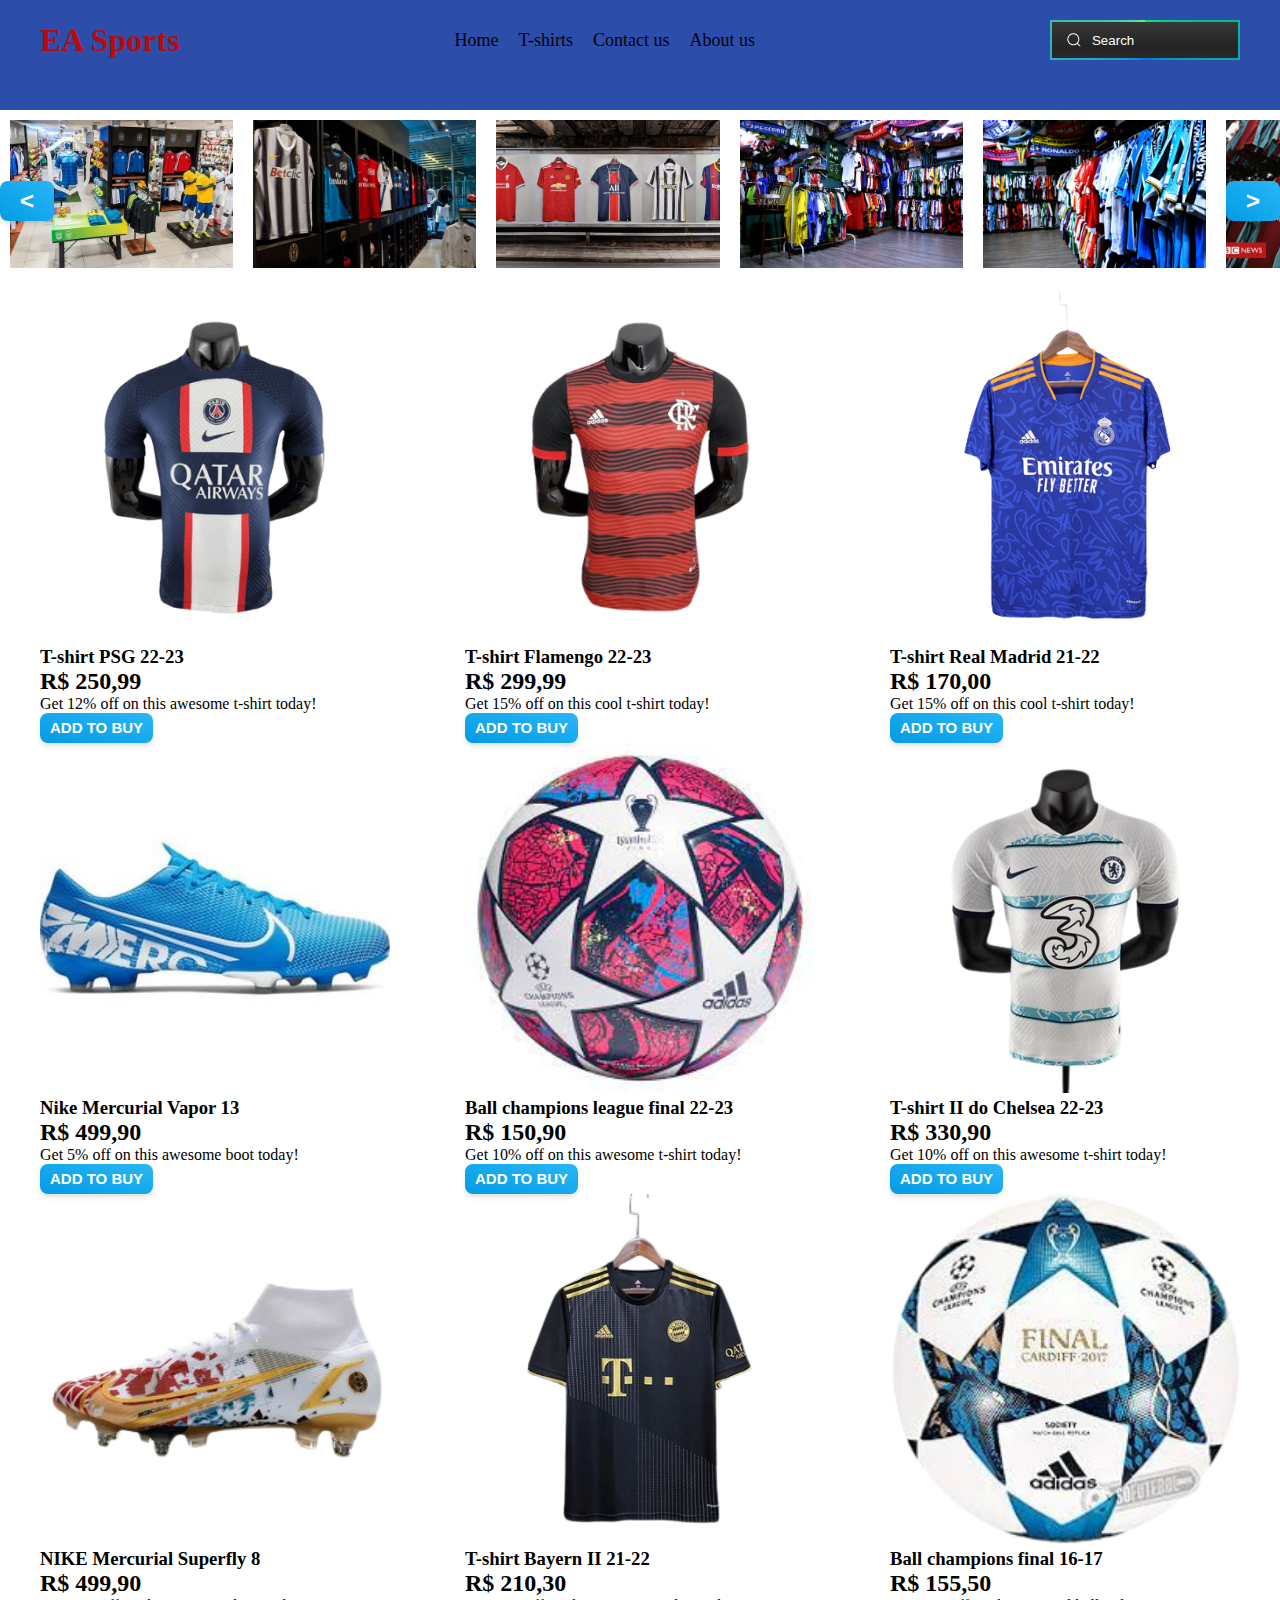
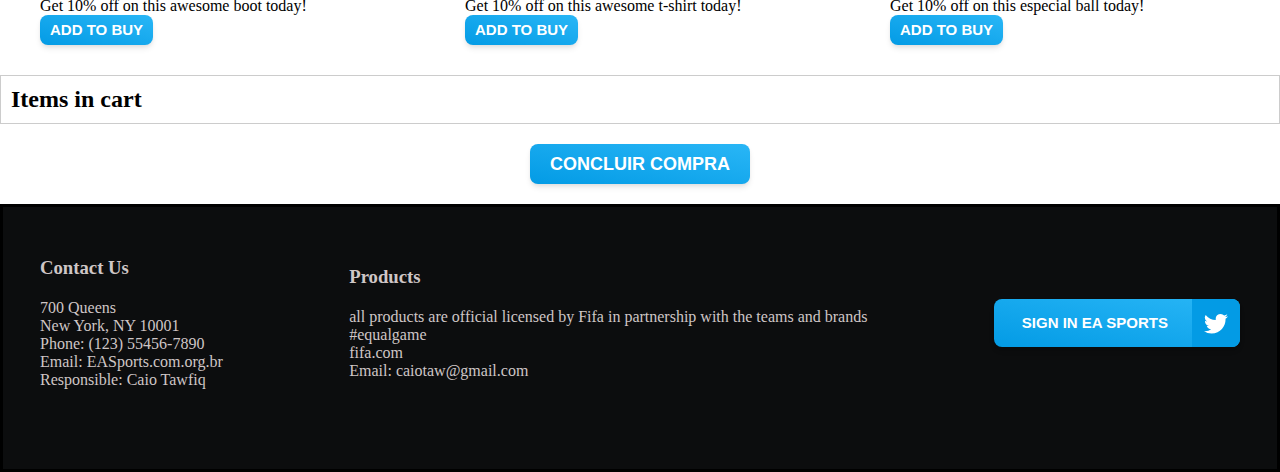
==== index.html @ 33c2e8fd "Subindo para o github" ====
<!DOCTYPE html>
<html lang="en">
<!-- É onde se declara a escala, o css e os frameworks utilizados -->
<head>
    <meta charset="UTF-8">
    <meta http-equiv="X-UA-Compatible" content="IE=edge">
    <meta name="viewport" content="width=device-width, initial-scale=1.0">
    <link rel="shortcut icon" type="image/x-icon" href="chuteira.png"> 
    <link rel="stylesheet" type="text/css" href="css/stle.css">  
    <link rel="stylesheet" type="text/css" href="css/concluded.css">  
    <title>EA Sports-The future of sport</title>
</head>
<body>
    <!-- O cabeçalho do site onde está o link das abas também -->
    <header>
        <div class="container">
            <div id="cabecalho">
                <h1>EA Sports</h1>
            </div>
            <nav>
                <ul>
                    <li><a href="index.html">Home</a></li>
                    <li><a href="camisas.html">T-shirts</a></li>
                    <li><a href="form.html">Contact us</a></li>
                    <li><a href="about.html">About us</a></li>
                </ul>
            </nav>
            <div class="group">
                <svg viewBox="0 0 24 24" aria-hidden="true" class="icon">
                    <g>
                        <path d="M21.53 20.47l-3.66-3.66C19.195 15.24 20 13.214 20 11c0-4.97-4.03-9-9-9s-9 4.03-9 9 4.03 9 9 9c2.215 0 4.24-.804 5.808-2.13l3.66 3.66c.147.146.34.22.53.22s.385-.073.53-.22c.295-.293.295-.767.002-1.06zM3.5 11c0-4.135 3.365-7.5 7.5-7.5s7.5 3.365 7.5 7.5-3.365 7.5-7.5 7.5-7.5-3.365-7.5-7.5z"></path>
                    </g>
                </svg>
                <input class="input" type="search" placeholder="Search">
            </div>
        </div>
    </header>
<!-- Aqui é onde se declara as imagens que serão usados no carrosel -->
<div class="carrosel">
    <button class="prev-button">&lt;</button>
    <div class="carrosel-container">
        <div class="carrosel-item">
            <img src="imagens/franquias-de-futebolajust.jpg" alt="image 1">
    </div>
    <div class="carrosel-item">
        <img src="imagens/img 2ajust.jpg" alt="Image 2">
    </div>
    <div class="carrosel-item">
        <img src="imagens/img 3ajust.jpg" alt="Image 3">
    </div>
    <div class="carrosel-item">
        <img src="imagens/img 4.jpg" alt="Image 4">
    </div>
    <div class="carrosel-item">
        <img src="imagens/img 5.jpg" alt="Image 5">
    </div>
    <div class="carrosel-item">
        <img src="imagens/img 6.just.jpg" alt="Image 6">
    </div>
    <div class="carrosel-item">
        <img src="imagens/novalojanew.jpg" alt="Image 7">
    </div>
    <div class="carrosel-item">
        <img src="imagens/img 8.just.jpg" alt="Image 8">
    </div>
    <div class="carrosel-item">
        <img src="imagens/centauro.nn.jpg" alt="Image 8">
    </div>
    <div class="carrosel-item">
        <img src="imagens/ligas.new.jpeg" alt="Image 8">
    </div>
</div>
<button class="next-button">&gt;</button>
</div>
<!-- Onde estão todos os produtos seus preços e imagens -->
<section id="daily-deals">
    <div class="container">
        <div class="deal-card">

            <a href="psg.html"><img src="imagens/camisa psg 1.png" alt="T-Shirt 4" ></a>
            <div class="details">
                <h3>T-shirt PSG 22-23</h3>
                <h2>R$ 250,99</h2>               
                <p>Get 12% off on this awesome t-shirt today!</p>
                <button class="botao botao-adicionar" onclick="adicionarProduto('T-shirt PSG 22-23')">Add to buy</button>
            </div>
        </div>
   
        <div class="deal-card">
            <a href="fla.html"><img src="imagens/fla-removebg-preview (1) (1).png" alt="T-Shirt 5"></a>
            <div class="details">
                <h3>T-shirt Flamengo 22-23</h3>
                <h2>R$ 299,99</h2>
                <p>Get 15% off on this cool t-shirt today!</p>
                <button class="botao botao-adicionar" onclick="adicionarProduto('T-shirt Flamengo 22-23')">Add to buy</button>
            </div>
        </div>
        <div class="deal-card">
            <a href="real.html"><img src="imagens/reall-removebg-preview.png" alt="real 400x400"></a>
            <div class="details">
                <h3>T-shirt Real Madrid 21-22</h3>
                <h2>R$ 170,00</h2>
                <p>Get 15% off on this cool t-shirt today!</p>
                <button class="botao botao-adicionar" onclick="adicionarProduto('T-shirt Real madrid 21-22')">Add to buy</button>
            </div>
        </div>

        <!--<div class="baixo">-->
        <div class="deal-card">
            <img src="imagens/mercurial azul 13 (1).jpg"  alt="300x300">
            <div class="details">
                <h3>Nike Mercurial Vapor 13</h3>
                <h2>R$ 499,90</h2>
                <p>Get 5% off on this awesome boot today!</p>
                <button class="botao botao-adicionar" onclick="adicionarProduto('Nike Mercurial Vapor 13')">Add to buy</button>
            </div>
        </div>

        <div class="deal-card">
            <img src="imagens/bola champions.jfif"  alt="225x225">
            <div class="details">
                <h3>Ball champions league final 22-23</h3>
                <h2>R$ 150,90</h2>    
                <p>Get 10% off on this awesome t-shirt today!</p>
                <button class="botao botao-adicionar" onclick="adicionarProduto('Ball champions league final 22-23')">Add to buy</button>
            </div>
        </div>
        
        <div class="deal-card">
            <img src="imagens/chelsea_2-removebg-preview.png"  alt="T-Shirt 4">
            <div class="details">
                <h3>T-shirt II do Chelsea 22-23</h3>
                <h2>R$ 330,90</h2>
                <p>Get 10% off on this awesome t-shirt today!</p>
                <button class="botao botao-adicionar" onclick="adicionarProduto('T-shirt II do Chelsea 22-23')">Add to buy</button>
            </div>
        </div>
        
        <div class="deal-card">
            <img src="imagens/superfly-removebg-preview.png"  alt="T-Shirt 4">
            <div class="details">
                <h3>NIKE Mercurial Superfly 8</h3>
                <h2>R$ 499,90</h2>
                <p>Get 10% off on this awesome boot today!</p>
                <button class="botao botao-adicionar" onclick="adicionarProduto('NIKE Mercurial Superfly 8')">Add to buy</button>
            </div>
        </div>
        
        <div class="deal-card">
            <img src="imagens/bayern-removebg-preview.png"  alt="T-Shirt 4">
            <div class="details">
                <h3>T-shirt Bayern II 21-22</h3>
                <h2>R$ 210,30</h2>
                <p>Get 10% off on this awesome t-shirt today!</p>
                <button class="botao botao-adicionar" onclick="adicionarProduto('T-shirt Bayern II 21-22')">Add to buy</button>
            </div>
        </div>

        <div class="deal-card">
            <img src="imagens/cardiff-removebg-preview.png"  alt="T-Shirt 4">
            <div class="details">
                <h3>Ball champions final 16-17</h3>
                <h2>R$ 155,50</h2>
                <p>Get 10% off on this especial ball today!</p>
                <button class="botao botao-adicionar" onclick="adicionarProduto('Ball champions final 16-17')">Add to buy</button>
            </div>
        </div>
    </div>
</section>


<style>
    /* Style do carrinho de compras */
    #carrinho {
      margin-top: 20px;
      padding: 10px;
      border: 1px solid #ccc;
    }

    /* Style da lista de produtos */
    #produtos-lista {
      list-style-type: none;
      padding: 0;
    }

    /* Style dos itens do carrinho */
    .item-carrinho {
      margin-bottom: 10px;
    }

    /* Style dos botões */
    .botao {
      display: inline-block;
      padding: 5px 10px;
      background-color: #4CAF50;
      color: white;
      text-decoration: none;
      border: none;
      cursor: pointer;
    }

    .botao-remover {
      background-color: #f44336;
    }
  </style>


<!-- Sinalizando onde está o carrinho -->
<div id="carrinho">
    <h2>Items in cart</h2>
    <ul id="itens-carrinho"></ul>
  </div>

<script>
    // Array para armazenar os produtos no carrinho
    var carrinho = [];

    // Função para adicionar um produto ao carrinho
    function adicionarProduto(produto) {
      carrinho.push(produto);
      exibirCarrinho();
    }

    // Função para remover um produto do carrinho
    function removerProduto(index) {
      carrinho.splice(index, 1);
      exibirCarrinho();
    }

    // Função para exibir o carrinho na página
    function exibirCarrinho() {
      var carrinhoElemento = document.getElementById('itens-carrinho');
      carrinhoElemento.innerHTML = '';

      for (var i = 0; i < carrinho.length; i++) {
        var produto = carrinho[i];

        var itemCarrinho = document.createElement('li');
        itemCarrinho.className = 'item-carrinho';
        itemCarrinho.innerHTML = produto + ' <button class="botao botao-remover" onclick="removerProduto(' + i + ')">Remover</button>';

        carrinhoElemento.appendChild(itemCarrinho);
      }
    }
  </script>

<!-- Botão para concluir a compra -->
<div id="cart-items">
  </div>
  <button id="checkout-btn">Concluir Compra</button>
</div> 





<!-- Footer com informações sobre o site -->
<footer>
    <div class="container">
        <div id="contact">
            <h3>Contact Us</h3>
            <p>700 Queens<br>
            New York, NY 10001<br>
            Phone: (123) 55456-7890<br>
            Email: EASports.com.org.br<br>
            Responsible: Caio Tawfiq</p>
            
        </div>

        <div id="contact">
            <h3>Products</h3>
            <p>all products are official licensed by Fifa in partnership with the teams and brands<br>
            #equalgame<br>
            fifa.com<br>
            Email: caiotaw@gmail.com</p>
            
        </div>

       
          

        <button>
            Sign in EA Sports
            <span>
              <svg xmlns="http://www.w3.org/2000/svg" viewBox="0 0 16 16">
            <path fill="#fff" d="M16 3.539a6.839 6.839 0 0 1-1.89.518 3.262 3.262 0 0 0 1.443-1.813 6.555 6.555 0 0 1-2.08.794 3.28 3.28 0 0 0-5.674 2.243c0 .26.022.51.076.748a9.284 9.284 0 0 1-6.761-3.431 3.285 3.285 0 0 0 1.008 4.384A3.24 3.24 0 0 1 .64 6.578v.036a3.295 3.295 0 0 0 2.628 3.223 3.274 3.274 0 0 1-.86.108 2.9 2.9 0 0 1-.621-.056 3.311 3.311 0 0 0 3.065 2.285 6.59 6.59 0 0 1-4.067 1.399c-.269 0-.527-.012-.785-.045A9.234 9.234 0 0 0 5.032 15c6.036 0 9.336-5 9.336-9.334 0-.145-.005-.285-.012-.424A6.544 6.544 0 0 0 16 3.539z"></path>
          </svg>
            </span>
          </button>
</footer>




 





<script type="text/javascript" src="carrosel.js"></script>

<script type="text/javascript" src="carrinho.js"></script>
<script  src="concluded.js"></script>


    
</body>
</html>
---- css/stle.css ----
* {
	margin: 0;
	padding: 0;
	box-sizing: border-box;
}
header {
	background-color: #2c4daa;
	color: #b80c0c;
	padding: 20px;
}

.container {
	max-width: 1200px;
	margin: 0 auto;
	display: flex;
	align-items: center;
	justify-content: space-between;
  flex-wrap: wrap;
}
nav ul {
	list-style: none;
	display: flex;
}

nav ul li {
	margin-right: 20px;
}

nav ul li a {
	color: #03040e;
	text-decoration: none;
	font-size: 18px;
}




.group { 
    display: flex;
    line-height: 28px;
    align-items: center;
    position: relative;
    max-width: 190px;
  }
  
  .input {
    height: 40px;
    line-height: 28px;
    padding: 0 1rem;
    width: 100%;
    padding-left: 2.5rem;
    outline: none;
    background: linear-gradient(180deg,     rgb(56, 56, 56) 0%, rgb(36, 36, 36)   66%, rgb(41, 41, 41) 100%);
    color: #fff;
    transition: .3s ease;
    border: 2px solid;
    border-image: conic-gradient( #00F260, #0575E6,#64f38c) 1;
  }
  
  .input::placeholder {
    color: #fff;
  }
  
  .input:focus::placeholder {
    color: #999;
  }
  
  .icon {
    position: absolute;
    left: 1rem;
    fill: #fff;
    width: 1rem;
    height: 1rem;
  }


  .carrosel {
    position: relative;
    width: 100%;
    margin: 0 auto;
    overflow: hidden;
  }
  
  .carrosel-container {
    display: flex;
    transition: transform 0.5s ease;
  }
  
  .carrosel-item {
    flex: 0 0 19%; /* display 3 items at a time */
    padding: 10px;
    text-align: center;
  }
  
  .carrosel-item img {
    max-width: 100%;
    height: auto;
    margin-bottom: 10px;
  }
  
  .carrosel-item h3 {
    font-size: 20px;
    font-weight: bold;
    margin-bottom: 5px;
  }
  
  .carrosel-item p {
    font-size: 18px;
    margin: 0;
  }
  
.baixo{
  max-width: 1200px;
	margin: 0 auto;
	display: flex;
	align-items: center;
	justify-content: space-between;
}

  .prev-button,
  .next-button {
    position: absolute;
    top: 50%;
    transform: translateY(-50%);
    background-color: rgba(0, 0, 0, 0.3);
    color: #fff;
    border: none;
    outline: none;
    font-size: 24px;
    padding: 10px 20px;
    cursor: pointer;
    z-index: 1;
  }
  
  .prev-button {
    left: 0;
  }
  
  .next-button {
    right: 0;
  }
  
  @media screen and (max-width: 768px) {
    .carrosel-container {
      width: calc(100% - 40px);
    }
    
    .carrosel-item {
      width: calc(100% / 2);
    }
    
    .carrosel-item:last-child {
      margin-right: 20px;
    }
  }
  
  @media screen and (max-width: 480px) {
    .carrosel-container {
      width: 100%;
    }
    
    .carrosel-item {
      width: 100%;
      margin-right: 0;
    }
  }
.container{
  max-width: 1200px;
	margin: 0 auto;
	display: flex;
	align-items: center;
	justify-content: space-between;
  margin-bottom: 30px;

}


footer {
	/*background-color: #333;*/
	/*color: #fff;*/
	padding: 50px 0;
 
  border:3px solid #000;
  color: #cfc6c6;
  width:100%;
  background-color: #0c0d0e;
	
}

footer .container {
	display: flex;
	flex-wrap: wrap;
	justify-content: space-between;
}

footer h3 {
	margin-bottom: 20px;
}


button {
  max-width: 320px;
  display: flex;
  overflow: hidden;
  position: relative;
  padding: 0.875rem 72px 0.875rem 1.75rem;
  background-color: #039be5;
  background-image: linear-gradient(to top right, #039be5,#29b6f6);
  color: #ffffff;
  font-size: 15px;
  line-height: 1.25rem;
  font-weight: 700;
  text-align: center;
  text-transform: uppercase;
  vertical-align: middle;
  align-items: center;
  border-radius: 0.5rem;
  gap: 0.75rem;
  box-shadow: 0 4px 6px -1px rgba(0, 0, 0, 0.1), 0 2px 4px -1px rgba(0, 0, 0, 0.06);
  border: none;
  transition: all .6s  ease;
}

button span {
  background-color: rgb(3 155 229);
  display: grid;
  position: absolute;
  right: 0;
  place-items: center;
  width: 3rem;
  height: 100%;
}

button span svg {
  width: 1.5rem;
  height: 1.5rem;
  
}

button:hover {
  box-shadow: 0 4px 30px  rgba(4, 175, 255, .1), 0 2px 30px rgba(11, 158, 255, 0.06);
}

@media screen and (max-width: 480px) {
  .container {
    width: 100%;
  }
  
  .container {
    width: 100%;
    margin-right: 0;
  }
}

@media screen and (min-width: 360px){
  .deal-card img{
    width: 350px;
    height: 350px;
  }
}

@media screen and (max-width: 280px){
  .deal-card img{
    width: 250px;
    height: 250px;
  }
}
---- css/concluded.css ----
h1 {
            text-align: center;
          }
          
          #cart-items {
            margin: 20px;
          }
          
          #checkout-btn {
            display: block;
            margin: 20px auto;
            padding: 10px 20px;
            font-size: 18px;
          }
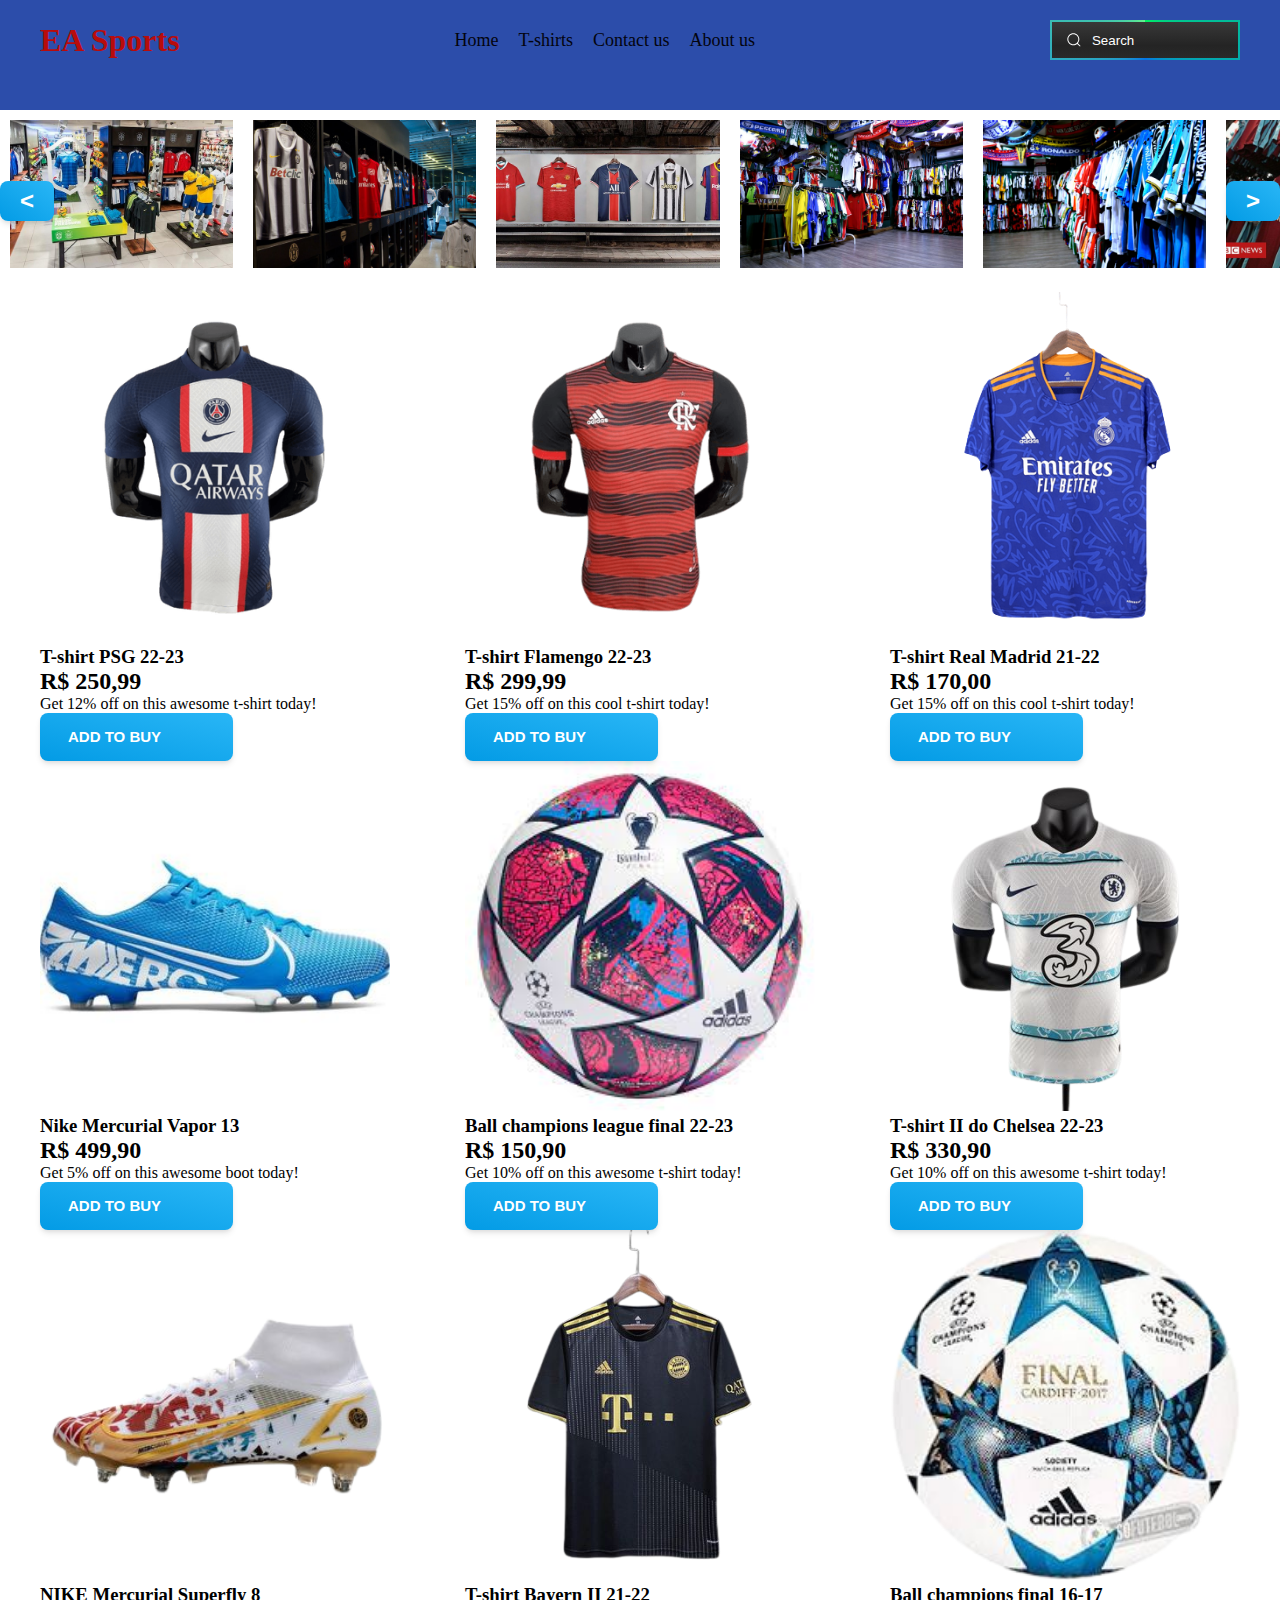
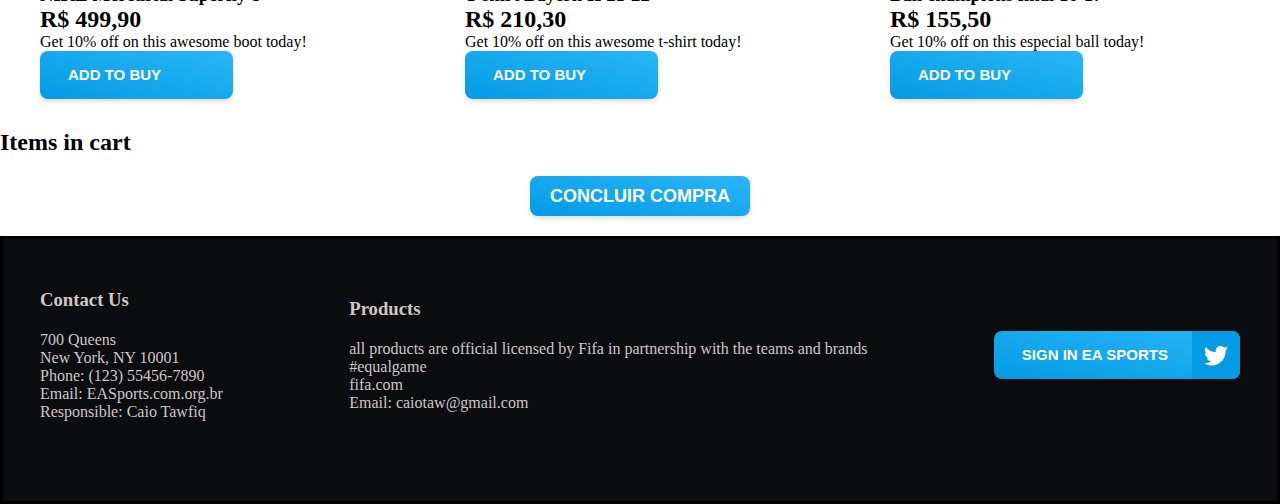
==== commit 8afc6a46: "Add files via upload" ====
--- a/index.html
+++ b/index.html
@@ -1,309 +1,244 @@
-<!DOCTYPE html>
-<html lang="en">
-<!-- É onde se declara a escala, o css e os frameworks utilizados -->
-<head>
-    <meta charset="UTF-8">
-    <meta http-equiv="X-UA-Compatible" content="IE=edge">
-    <meta name="viewport" content="width=device-width, initial-scale=1.0">
-    <link rel="shortcut icon" type="image/x-icon" href="chuteira.png"> 
-    <link rel="stylesheet" type="text/css" href="css/stle.css">  
-    <link rel="stylesheet" type="text/css" href="css/concluded.css">  
-    <title>EA Sports-The future of sport</title>
-</head>
-<body>
-    <!-- O cabeçalho do site onde está o link das abas também -->
-    <header>
-        <div class="container">
-            <div id="cabecalho">
-                <h1>EA Sports</h1>
-            </div>
-            <nav>
-                <ul>
-                    <li><a href="index.html">Home</a></li>
-                    <li><a href="camisas.html">T-shirts</a></li>
-                    <li><a href="form.html">Contact us</a></li>
-                    <li><a href="about.html">About us</a></li>
-                </ul>
-            </nav>
-            <div class="group">
-                <svg viewBox="0 0 24 24" aria-hidden="true" class="icon">
-                    <g>
-                        <path d="M21.53 20.47l-3.66-3.66C19.195 15.24 20 13.214 20 11c0-4.97-4.03-9-9-9s-9 4.03-9 9 4.03 9 9 9c2.215 0 4.24-.804 5.808-2.13l3.66 3.66c.147.146.34.22.53.22s.385-.073.53-.22c.295-.293.295-.767.002-1.06zM3.5 11c0-4.135 3.365-7.5 7.5-7.5s7.5 3.365 7.5 7.5-3.365 7.5-7.5 7.5-7.5-3.365-7.5-7.5z"></path>
-                    </g>
-                </svg>
-                <input class="input" type="search" placeholder="Search">
-            </div>
-        </div>
-    </header>
-<!-- Aqui é onde se declara as imagens que serão usados no carrosel -->
-<div class="carrosel">
-    <button class="prev-button">&lt;</button>
-    <div class="carrosel-container">
-        <div class="carrosel-item">
-            <img src="imagens/franquias-de-futebolajust.jpg" alt="image 1">
-    </div>
-    <div class="carrosel-item">
-        <img src="imagens/img 2ajust.jpg" alt="Image 2">
-    </div>
-    <div class="carrosel-item">
-        <img src="imagens/img 3ajust.jpg" alt="Image 3">
-    </div>
-    <div class="carrosel-item">
-        <img src="imagens/img 4.jpg" alt="Image 4">
-    </div>
-    <div class="carrosel-item">
-        <img src="imagens/img 5.jpg" alt="Image 5">
-    </div>
-    <div class="carrosel-item">
-        <img src="imagens/img 6.just.jpg" alt="Image 6">
-    </div>
-    <div class="carrosel-item">
-        <img src="imagens/novalojanew.jpg" alt="Image 7">
-    </div>
-    <div class="carrosel-item">
-        <img src="imagens/img 8.just.jpg" alt="Image 8">
-    </div>
-    <div class="carrosel-item">
-        <img src="imagens/centauro.nn.jpg" alt="Image 8">
-    </div>
-    <div class="carrosel-item">
-        <img src="imagens/ligas.new.jpeg" alt="Image 8">
-    </div>
-</div>
-<button class="next-button">&gt;</button>
-</div>
-<!-- Onde estão todos os produtos seus preços e imagens -->
-<section id="daily-deals">
-    <div class="container">
-        <div class="deal-card">
-
-            <a href="psg.html"><img src="imagens/camisa psg 1.png" alt="T-Shirt 4" ></a>
-            <div class="details">
-                <h3>T-shirt PSG 22-23</h3>
-                <h2>R$ 250,99</h2>               
-                <p>Get 12% off on this awesome t-shirt today!</p>
-                <button class="botao botao-adicionar" onclick="adicionarProduto('T-shirt PSG 22-23')">Add to buy</button>
-            </div>
-        </div>
-   
-        <div class="deal-card">
-            <a href="fla.html"><img src="imagens/fla-removebg-preview (1) (1).png" alt="T-Shirt 5"></a>
-            <div class="details">
-                <h3>T-shirt Flamengo 22-23</h3>
-                <h2>R$ 299,99</h2>
-                <p>Get 15% off on this cool t-shirt today!</p>
-                <button class="botao botao-adicionar" onclick="adicionarProduto('T-shirt Flamengo 22-23')">Add to buy</button>
-            </div>
-        </div>
-        <div class="deal-card">
-            <a href="real.html"><img src="imagens/reall-removebg-preview.png" alt="real 400x400"></a>
-            <div class="details">
-                <h3>T-shirt Real Madrid 21-22</h3>
-                <h2>R$ 170,00</h2>
-                <p>Get 15% off on this cool t-shirt today!</p>
-                <button class="botao botao-adicionar" onclick="adicionarProduto('T-shirt Real madrid 21-22')">Add to buy</button>
-            </div>
-        </div>
-
-        <!--<div class="baixo">-->
-        <div class="deal-card">
-            <img src="imagens/mercurial azul 13 (1).jpg"  alt="300x300">
-            <div class="details">
-                <h3>Nike Mercurial Vapor 13</h3>
-                <h2>R$ 499,90</h2>
-                <p>Get 5% off on this awesome boot today!</p>
-                <button class="botao botao-adicionar" onclick="adicionarProduto('Nike Mercurial Vapor 13')">Add to buy</button>
-            </div>
-        </div>
-
-        <div class="deal-card">
-            <img src="imagens/bola champions.jfif"  alt="225x225">
-            <div class="details">
-                <h3>Ball champions league final 22-23</h3>
-                <h2>R$ 150,90</h2>    
-                <p>Get 10% off on this awesome t-shirt today!</p>
-                <button class="botao botao-adicionar" onclick="adicionarProduto('Ball champions league final 22-23')">Add to buy</button>
-            </div>
-        </div>
-        
-        <div class="deal-card">
-            <img src="imagens/chelsea_2-removebg-preview.png"  alt="T-Shirt 4">
-            <div class="details">
-                <h3>T-shirt II do Chelsea 22-23</h3>
-                <h2>R$ 330,90</h2>
-                <p>Get 10% off on this awesome t-shirt today!</p>
-                <button class="botao botao-adicionar" onclick="adicionarProduto('T-shirt II do Chelsea 22-23')">Add to buy</button>
-            </div>
-        </div>
-        
-        <div class="deal-card">
-            <img src="imagens/superfly-removebg-preview.png"  alt="T-Shirt 4">
-            <div class="details">
-                <h3>NIKE Mercurial Superfly 8</h3>
-                <h2>R$ 499,90</h2>
-                <p>Get 10% off on this awesome boot today!</p>
-                <button class="botao botao-adicionar" onclick="adicionarProduto('NIKE Mercurial Superfly 8')">Add to buy</button>
-            </div>
-        </div>
-        
-        <div class="deal-card">
-            <img src="imagens/bayern-removebg-preview.png"  alt="T-Shirt 4">
-            <div class="details">
-                <h3>T-shirt Bayern II 21-22</h3>
-                <h2>R$ 210,30</h2>
-                <p>Get 10% off on this awesome t-shirt today!</p>
-                <button class="botao botao-adicionar" onclick="adicionarProduto('T-shirt Bayern II 21-22')">Add to buy</button>
-            </div>
-        </div>
-
-        <div class="deal-card">
-            <img src="imagens/cardiff-removebg-preview.png"  alt="T-Shirt 4">
-            <div class="details">
-                <h3>Ball champions final 16-17</h3>
-                <h2>R$ 155,50</h2>
-                <p>Get 10% off on this especial ball today!</p>
-                <button class="botao botao-adicionar" onclick="adicionarProduto('Ball champions final 16-17')">Add to buy</button>
-            </div>
-        </div>
-    </div>
-</section>
-
-
-<style>
-    /* Style do carrinho de compras */
-    #carrinho {
-      margin-top: 20px;
-      padding: 10px;
-      border: 1px solid #ccc;
-    }
-
-    /* Style da lista de produtos */
-    #produtos-lista {
-      list-style-type: none;
-      padding: 0;
-    }
-
-    /* Style dos itens do carrinho */
-    .item-carrinho {
-      margin-bottom: 10px;
-    }
-
-    /* Style dos botões */
-    .botao {
-      display: inline-block;
-      padding: 5px 10px;
-      background-color: #4CAF50;
-      color: white;
-      text-decoration: none;
-      border: none;
-      cursor: pointer;
-    }
-
-    .botao-remover {
-      background-color: #f44336;
-    }
-  </style>
-
-
-<!-- Sinalizando onde está o carrinho -->
-<div id="carrinho">
-    <h2>Items in cart</h2>
-    <ul id="itens-carrinho"></ul>
-  </div>
-
-<script>
-    // Array para armazenar os produtos no carrinho
-    var carrinho = [];
-
-    // Função para adicionar um produto ao carrinho
-    function adicionarProduto(produto) {
-      carrinho.push(produto);
-      exibirCarrinho();
-    }
-
-    // Função para remover um produto do carrinho
-    function removerProduto(index) {
-      carrinho.splice(index, 1);
-      exibirCarrinho();
-    }
-
-    // Função para exibir o carrinho na página
-    function exibirCarrinho() {
-      var carrinhoElemento = document.getElementById('itens-carrinho');
-      carrinhoElemento.innerHTML = '';
-
-      for (var i = 0; i < carrinho.length; i++) {
-        var produto = carrinho[i];
-
-        var itemCarrinho = document.createElement('li');
-        itemCarrinho.className = 'item-carrinho';
-        itemCarrinho.innerHTML = produto + ' <button class="botao botao-remover" onclick="removerProduto(' + i + ')">Remover</button>';
-
-        carrinhoElemento.appendChild(itemCarrinho);
-      }
-    }
-  </script>
-
-<!-- Botão para concluir a compra -->
-<div id="cart-items">
-  </div>
-  <button id="checkout-btn">Concluir Compra</button>
-</div> 
-
-
-
-
-
-<!-- Footer com informações sobre o site -->
-<footer>
-    <div class="container">
-        <div id="contact">
-            <h3>Contact Us</h3>
-            <p>700 Queens<br>
-            New York, NY 10001<br>
-            Phone: (123) 55456-7890<br>
-            Email: EASports.com.org.br<br>
-            Responsible: Caio Tawfiq</p>
-            
-        </div>
-
-        <div id="contact">
-            <h3>Products</h3>
-            <p>all products are official licensed by Fifa in partnership with the teams and brands<br>
-            #equalgame<br>
-            fifa.com<br>
-            Email: caiotaw@gmail.com</p>
-            
-        </div>
-
-       
-          
-
-        <button>
-            Sign in EA Sports
-            <span>
-              <svg xmlns="http://www.w3.org/2000/svg" viewBox="0 0 16 16">
-            <path fill="#fff" d="M16 3.539a6.839 6.839 0 0 1-1.89.518 3.262 3.262 0 0 0 1.443-1.813 6.555 6.555 0 0 1-2.08.794 3.28 3.28 0 0 0-5.674 2.243c0 .26.022.51.076.748a9.284 9.284 0 0 1-6.761-3.431 3.285 3.285 0 0 0 1.008 4.384A3.24 3.24 0 0 1 .64 6.578v.036a3.295 3.295 0 0 0 2.628 3.223 3.274 3.274 0 0 1-.86.108 2.9 2.9 0 0 1-.621-.056 3.311 3.311 0 0 0 3.065 2.285 6.59 6.59 0 0 1-4.067 1.399c-.269 0-.527-.012-.785-.045A9.234 9.234 0 0 0 5.032 15c6.036 0 9.336-5 9.336-9.334 0-.145-.005-.285-.012-.424A6.544 6.544 0 0 0 16 3.539z"></path>
-          </svg>
-            </span>
-          </button>
-</footer>
-
-
-
-
- 
-
-
-
-
-
-<script type="text/javascript" src="carrosel.js"></script>
-
-<script type="text/javascript" src="carrinho.js"></script>
-<script  src="concluded.js"></script>
-
-
-    
-</body>
-</html>
+<!DOCTYPE html>
+<html lang="en">
+<!-- É onde se declara a escala, o css e os frameworks utilizados -->
+<head>
+    <meta charset="UTF-8">
+    <meta http-equiv="X-UA-Compatible" content="IE=edge">
+    <meta name="viewport" content="width=device-width, initial-scale=1.0">
+    <link rel="shortcut icon" type="image/x-icon" href="chuteira.png"> 
+    <link rel="stylesheet" type="text/css" href="css/stle.css">  
+    <link rel="stylesheet" type="text/css" href="css/concluded.css">
+    <link rel="stylesheet" type="text/css" href="css/carrinho.css">  
+    <title>EA Sports-The future of sport</title>
+</head>
+<body>
+    <!-- O cabeçalho do site onde está o link das abas também -->
+    <header>
+        <div class="container">
+            <div id="cabecalho">
+                <h1>EA Sports</h1>
+            </div>
+            <nav>
+                <ul>
+                    <li><a href="index.html">Home</a></li>
+                    <li><a href="camisas.html">T-shirts</a></li>
+                    <li><a href="form.html">Contact us</a></li>
+                    <li><a href="about.html">About us</a></li>
+                </ul>
+            </nav>
+            <div class="group">
+                <svg viewBox="0 0 24 24" aria-hidden="true" class="icon">
+                    <g>
+                        <path d="M21.53 20.47l-3.66-3.66C19.195 15.24 20 13.214 20 11c0-4.97-4.03-9-9-9s-9 4.03-9 9 4.03 9 9 9c2.215 0 4.24-.804 5.808-2.13l3.66 3.66c.147.146.34.22.53.22s.385-.073.53-.22c.295-.293.295-.767.002-1.06zM3.5 11c0-4.135 3.365-7.5 7.5-7.5s7.5 3.365 7.5 7.5-3.365 7.5-7.5 7.5-7.5-3.365-7.5-7.5z"></path>
+                    </g>
+                </svg>
+                <input class="input" type="search" placeholder="Search">
+            </div>
+        </div>
+    </header>
+<!-- Aqui é onde se declara as imagens que serão usados no carrosel -->
+<div class="carrosel">
+    <button class="prev-button">&lt;</button>
+    <div class="carrosel-container">
+        <div class="carrosel-item">
+            <img src="imagens/franquias-de-futebolajust.jpg" alt="image 1">
+    </div>
+    <div class="carrosel-item">
+        <img src="imagens/img 2ajust.jpg" alt="Image 2">
+    </div>
+    <div class="carrosel-item">
+        <img src="imagens/img 3ajust.jpg" alt="Image 3">
+    </div>
+    <div class="carrosel-item">
+        <img src="imagens/img 4.jpg" alt="Image 4">
+    </div>
+    <div class="carrosel-item">
+        <img src="imagens/img 5.jpg" alt="Image 5">
+    </div>
+    <div class="carrosel-item">
+        <img src="imagens/img 6.just.jpg" alt="Image 6">
+    </div>
+    <div class="carrosel-item">
+        <img src="imagens/novalojanew.jpg" alt="Image 7">
+    </div>
+    <div class="carrosel-item">
+        <img src="imagens/img 8.just.jpg" alt="Image 8">
+    </div>
+    <div class="carrosel-item">
+        <img src="imagens/centauro.nn.jpg" alt="Image 8">
+    </div>
+    <div class="carrosel-item">
+        <img src="imagens/ligas.new.jpeg" alt="Image 8">
+    </div>
+</div>
+<button class="next-button">&gt;</button>
+</div>
+<!-- Onde estão todos os produtos seus preços e imagens -->
+<section id="daily-deals">
+    <div class="container">
+        <div class="deal-card">
+
+            <a href="psg.html"><img src="imagens/camisa psg 1.png" alt="T-Shirt 4" ></a>
+            <div class="details">
+                <h3>T-shirt PSG 22-23</h3>
+                <h2>R$ 250,99</h2>               
+                <p>Get 12% off on this awesome t-shirt today!</p>
+                <button class="botao botao-adicionar" onclick="adicionarProduto('T-shirt PSG 22-23')">Add to buy</button>
+            </div>
+        </div>
+   
+        <div class="deal-card">
+            <a href="fla.html"><img src="imagens/fla-removebg-preview (1) (1).png" alt="T-Shirt 5"></a>
+            <div class="details">
+                <h3>T-shirt Flamengo 22-23</h3>
+                <h2>R$ 299,99</h2>
+                <p>Get 15% off on this cool t-shirt today!</p>
+                <button class="botao botao-adicionar" onclick="adicionarProduto('T-shirt Flamengo 22-23')">Add to buy</button>
+            </div>
+        </div>
+        <div class="deal-card">
+            <a href="real.html"><img src="imagens/reall-removebg-preview.png" alt="real 400x400"></a>
+            <div class="details">
+                <h3>T-shirt Real Madrid 21-22</h3>
+                <h2>R$ 170,00</h2>
+                <p>Get 15% off on this cool t-shirt today!</p>
+                <button class="botao botao-adicionar" onclick="adicionarProduto('T-shirt Real madrid 21-22')">Add to buy</button>
+            </div>
+        </div>
+
+        <!--<div class="baixo">-->
+        <div class="deal-card">
+            <img src="imagens/mercurial azul 13 (1).jpg"  alt="300x300">
+            <div class="details">
+                <h3>Nike Mercurial Vapor 13</h3>
+                <h2>R$ 499,90</h2>
+                <p>Get 5% off on this awesome boot today!</p>
+                <button class="botao botao-adicionar" onclick="adicionarProduto('Nike Mercurial Vapor 13')">Add to buy</button>
+            </div>
+        </div>
+
+        <div class="deal-card">
+            <img src="imagens/bola champions.jfif"  alt="225x225">
+            <div class="details">
+                <h3>Ball champions league final 22-23</h3>
+                <h2>R$ 150,90</h2>    
+                <p>Get 10% off on this awesome t-shirt today!</p>
+                <button class="botao botao-adicionar" onclick="adicionarProduto('Ball champions league final 22-23')">Add to buy</button>
+            </div>
+        </div>
+        
+        <div class="deal-card">
+            <img src="imagens/chelsea_2-removebg-preview.png"  alt="T-Shirt 4">
+            <div class="details">
+                <h3>T-shirt II do Chelsea 22-23</h3>
+                <h2>R$ 330,90</h2>
+                <p>Get 10% off on this awesome t-shirt today!</p>
+                <button class="botao botao-adicionar" onclick="adicionarProduto('T-shirt II do Chelsea 22-23')">Add to buy</button>
+            </div>
+        </div>
+        
+        <div class="deal-card">
+            <img src="imagens/superfly-removebg-preview.png"  alt="T-Shirt 4">
+            <div class="details">
+                <h3>NIKE Mercurial Superfly 8</h3>
+                <h2>R$ 499,90</h2>
+                <p>Get 10% off on this awesome boot today!</p>
+                <button class="botao botao-adicionar" onclick="adicionarProduto('NIKE Mercurial Superfly 8')">Add to buy</button>
+            </div>
+        </div>
+        
+        <div class="deal-card">
+            <img src="imagens/bayern-removebg-preview.png"  alt="T-Shirt 4">
+            <div class="details">
+                <h3>T-shirt Bayern II 21-22</h3>
+                <h2>R$ 210,30</h2>
+                <p>Get 10% off on this awesome t-shirt today!</p>
+                <button class="botao botao-adicionar" onclick="adicionarProduto('T-shirt Bayern II 21-22')">Add to buy</button>
+            </div>
+        </div>
+
+        <div class="deal-card">
+            <img src="imagens/cardiff-removebg-preview.png"  alt="T-Shirt 4">
+            <div class="details">
+                <h3>Ball champions final 16-17</h3>
+                <h2>R$ 155,50</h2>
+                <p>Get 10% off on this especial ball today!</p>
+                <button class="botao botao-adicionar" onclick="adicionarProduto('Ball champions final 16-17')">Add to buy</button>
+            </div>
+        </div>
+    </div>
+</section>
+
+
+
+
+<!-- Sinalizando onde está o carrinho -->
+<div id="carrinho">
+    <h2>Items in cart</h2>
+    <ul id="itens-carrinho"></ul>
+  </div>
+
+
+
+<!-- Botão para concluir a compra -->
+<div id="cart-items">
+  </div>
+  <button id="checkout-btn">Concluir Compra</button>
+</div> 
+
+
+
+
+
+<!-- Footer com informações sobre o site -->
+<footer>
+    <div class="container">
+        <div id="contact">
+            <h3>Contact Us</h3>
+            <p>700 Queens<br>
+            New York, NY 10001<br>
+            Phone: (123) 55456-7890<br>
+            Email: EASports.com.org.br<br>
+            Responsible: Caio Tawfiq</p>
+            
+        </div>
+
+        <div id="contact">
+            <h3>Products</h3>
+            <p>all products are official licensed by Fifa in partnership with the teams and brands<br>
+            #equalgame<br>
+            fifa.com<br>
+            Email: caiotaw@gmail.com</p>
+            
+        </div>
+
+       
+          
+
+        <button>
+            Sign in EA Sports
+            <span>
+              <svg xmlns="http://www.w3.org/2000/svg" viewBox="0 0 16 16">
+            <path fill="#fff" d="M16 3.539a6.839 6.839 0 0 1-1.89.518 3.262 3.262 0 0 0 1.443-1.813 6.555 6.555 0 0 1-2.08.794 3.28 3.28 0 0 0-5.674 2.243c0 .26.022.51.076.748a9.284 9.284 0 0 1-6.761-3.431 3.285 3.285 0 0 0 1.008 4.384A3.24 3.24 0 0 1 .64 6.578v.036a3.295 3.295 0 0 0 2.628 3.223 3.274 3.274 0 0 1-.86.108 2.9 2.9 0 0 1-.621-.056 3.311 3.311 0 0 0 3.065 2.285 6.59 6.59 0 0 1-4.067 1.399c-.269 0-.527-.012-.785-.045A9.234 9.234 0 0 0 5.032 15c6.036 0 9.336-5 9.336-9.334 0-.145-.005-.285-.012-.424A6.544 6.544 0 0 0 16 3.539z"></path>
+          </svg>
+            </span>
+          </button>
+</footer>
+
+
+
+
+ 
+
+
+
+
+
+<script type="text/javascript" src="javascript/carrosel.js"></script>
+<script  src="javascript/concluded.js"></script>
+<script type="text/javascript" src="javascript/carrinhodecompra.js"></script>
+
+
+    
+</body>
+</html>
--- a/css/stle.css
+++ b/css/stle.css
@@ -1,278 +1,283 @@
-* {
-	margin: 0;
-	padding: 0;
-	box-sizing: border-box;
-}
-header {
-	background-color: #2c4daa;
-	color: #b80c0c;
-	padding: 20px;
-}
-
-.container {
-	max-width: 1200px;
-	margin: 0 auto;
-	display: flex;
-	align-items: center;
-	justify-content: space-between;
-  flex-wrap: wrap;
-}
-nav ul {
-	list-style: none;
-	display: flex;
-}
-
-nav ul li {
-	margin-right: 20px;
-}
-
-nav ul li a {
-	color: #03040e;
-	text-decoration: none;
-	font-size: 18px;
-}
-
-
-
-
-.group { 
-    display: flex;
-    line-height: 28px;
-    align-items: center;
-    position: relative;
-    max-width: 190px;
-  }
-  
-  .input {
-    height: 40px;
-    line-height: 28px;
-    padding: 0 1rem;
-    width: 100%;
-    padding-left: 2.5rem;
-    outline: none;
-    background: linear-gradient(180deg,     rgb(56, 56, 56) 0%, rgb(36, 36, 36)   66%, rgb(41, 41, 41) 100%);
-    color: #fff;
-    transition: .3s ease;
-    border: 2px solid;
-    border-image: conic-gradient( #00F260, #0575E6,#64f38c) 1;
-  }
-  
-  .input::placeholder {
-    color: #fff;
-  }
-  
-  .input:focus::placeholder {
-    color: #999;
-  }
-  
-  .icon {
-    position: absolute;
-    left: 1rem;
-    fill: #fff;
-    width: 1rem;
-    height: 1rem;
-  }
-
-
-  .carrosel {
-    position: relative;
-    width: 100%;
-    margin: 0 auto;
-    overflow: hidden;
-  }
-  
-  .carrosel-container {
-    display: flex;
-    transition: transform 0.5s ease;
-  }
-  
-  .carrosel-item {
-    flex: 0 0 19%; /* display 3 items at a time */
-    padding: 10px;
-    text-align: center;
-  }
-  
-  .carrosel-item img {
-    max-width: 100%;
-    height: auto;
-    margin-bottom: 10px;
-  }
-  
-  .carrosel-item h3 {
-    font-size: 20px;
-    font-weight: bold;
-    margin-bottom: 5px;
-  }
-  
-  .carrosel-item p {
-    font-size: 18px;
-    margin: 0;
-  }
-  
-.baixo{
-  max-width: 1200px;
-	margin: 0 auto;
-	display: flex;
-	align-items: center;
-	justify-content: space-between;
-}
-
-  .prev-button,
-  .next-button {
-    position: absolute;
-    top: 50%;
-    transform: translateY(-50%);
-    background-color: rgba(0, 0, 0, 0.3);
-    color: #fff;
-    border: none;
-    outline: none;
-    font-size: 24px;
-    padding: 10px 20px;
-    cursor: pointer;
-    z-index: 1;
-  }
-  
-  .prev-button {
-    left: 0;
-  }
-  
-  .next-button {
-    right: 0;
-  }
-  
-  @media screen and (max-width: 768px) {
-    .carrosel-container {
-      width: calc(100% - 40px);
-    }
-    
-    .carrosel-item {
-      width: calc(100% / 2);
-    }
-    
-    .carrosel-item:last-child {
-      margin-right: 20px;
-    }
-  }
-  
-  @media screen and (max-width: 480px) {
-    .carrosel-container {
-      width: 100%;
-    }
-    
-    .carrosel-item {
-      width: 100%;
-      margin-right: 0;
-    }
-  }
-.container{
-  max-width: 1200px;
-	margin: 0 auto;
-	display: flex;
-	align-items: center;
-	justify-content: space-between;
-  margin-bottom: 30px;
-
-}
-
-
-footer {
-	/*background-color: #333;*/
-	/*color: #fff;*/
-	padding: 50px 0;
- 
-  border:3px solid #000;
-  color: #cfc6c6;
-  width:100%;
-  background-color: #0c0d0e;
-	
-}
-
-footer .container {
-	display: flex;
-	flex-wrap: wrap;
-	justify-content: space-between;
-}
-
-footer h3 {
-	margin-bottom: 20px;
-}
-
-
-button {
-  max-width: 320px;
-  display: flex;
-  overflow: hidden;
-  position: relative;
-  padding: 0.875rem 72px 0.875rem 1.75rem;
-  background-color: #039be5;
-  background-image: linear-gradient(to top right, #039be5,#29b6f6);
-  color: #ffffff;
-  font-size: 15px;
-  line-height: 1.25rem;
-  font-weight: 700;
-  text-align: center;
-  text-transform: uppercase;
-  vertical-align: middle;
-  align-items: center;
-  border-radius: 0.5rem;
-  gap: 0.75rem;
-  box-shadow: 0 4px 6px -1px rgba(0, 0, 0, 0.1), 0 2px 4px -1px rgba(0, 0, 0, 0.06);
-  border: none;
-  transition: all .6s  ease;
-}
-
-button span {
-  background-color: rgb(3 155 229);
-  display: grid;
-  position: absolute;
-  right: 0;
-  place-items: center;
-  width: 3rem;
-  height: 100%;
-}
-
-button span svg {
-  width: 1.5rem;
-  height: 1.5rem;
-  
-}
-
-button:hover {
-  box-shadow: 0 4px 30px  rgba(4, 175, 255, .1), 0 2px 30px rgba(11, 158, 255, 0.06);
-}
-
-@media screen and (max-width: 480px) {
-  .container {
-    width: 100%;
-  }
-  
-  .container {
-    width: 100%;
-    margin-right: 0;
-  }
-}
-
-@media screen and (min-width: 360px){
-  .deal-card img{
-    width: 350px;
-    height: 350px;
-  }
-}
-
-@media screen and (max-width: 280px){
-  .deal-card img{
-    width: 250px;
-    height: 250px;
-  }
-}
-
-
-
-
-
-
-
-
-
-  
+* {
+	margin: 0;
+	padding: 0;
+	box-sizing: border-box;
+}
+header {
+	background-color: #2c4daa;
+	color: #b80c0c;
+	padding: 20px;
+}
+
+.container {
+	max-width: 1200px;
+	margin: 0 auto;
+	display: flex;
+	align-items: center;
+	justify-content: space-between;
+  flex-wrap: wrap;
+}
+nav ul {
+	list-style: none;
+	display: flex;
+}
+
+nav ul li {
+	margin-right: 20px;
+}
+
+nav ul li a {
+	color: #03040e;
+	text-decoration: none;
+	font-size: 18px;
+}
+
+
+
+
+.group { 
+    display: flex;
+    line-height: 28px;
+    align-items: center;
+    position: relative;
+    max-width: 190px;
+  }
+  
+  .input {
+    height: 40px;
+    line-height: 28px;
+    padding: 0 1rem;
+    width: 100%;
+    padding-left: 2.5rem;
+    outline: none;
+    background: linear-gradient(180deg,     rgb(56, 56, 56) 0%, rgb(36, 36, 36)   66%, rgb(41, 41, 41) 100%);
+    color: #fff;
+    transition: .3s ease;
+    border: 2px solid;
+    border-image: conic-gradient( #00F260, #0575E6,#64f38c) 1;
+  }
+  
+  .input::placeholder {
+    color: #fff;
+  }
+  
+  .input:focus::placeholder {
+    color: #999;
+  }
+  
+  .icon {
+    position: absolute;
+    left: 1rem;
+    fill: #fff;
+    width: 1rem;
+    height: 1rem;
+  }
+
+
+  .carrosel {
+    position: relative;
+    width: 100%;
+    margin: 0 auto;
+    overflow: hidden;
+  }
+  
+  .carrosel-container {
+    display: flex;
+    transition: transform 0.5s ease;
+  }
+  
+  .carrosel-item {
+    flex: 0 0 19%; /* display 3 items at a time */
+    padding: 10px;
+    text-align: center;
+  }
+  
+  .carrosel-item img {
+    max-width: 100%;
+    height: auto;
+    margin-bottom: 10px;
+  }
+  
+  .carrosel-item h3 {
+    font-size: 20px;
+    font-weight: bold;
+    margin-bottom: 5px;
+  }
+  
+  .carrosel-item p {
+    font-size: 18px;
+    margin: 0;
+  }
+  
+.baixo{
+  max-width: 1200px;
+	margin: 0 auto;
+	display: flex;
+	align-items: center;
+	justify-content: space-between;
+}
+
+  .prev-button,
+  .next-button {
+    position: absolute;
+    top: 50%;
+    transform: translateY(-50%);
+    background-color: rgba(0, 0, 0, 0.3);
+    color: #fff;
+    border: none;
+    outline: none;
+    font-size: 24px;
+    padding: 10px 20px;
+    cursor: pointer;
+    z-index: 1;
+  }
+  
+  .prev-button {
+    left: 0;
+  }
+  
+  .next-button {
+    right: 0;
+  }
+  
+  @media screen and (max-width: 768px) {
+    .carrosel-container {
+      width: calc(100% - 40px);
+    }
+    
+    .carrosel-item {
+      width: calc(100% / 2);
+    }
+    
+    .carrosel-item:last-child {
+      margin-right: 20px;
+    }
+  }
+  
+  @media screen and (max-width: 480px) {
+    .carrosel-container {
+      width: 100%;
+    }
+    
+    .carrosel-item {
+      width: 100%;
+      margin-right: 0;
+    }
+  }
+.container{
+  max-width: 1200px;
+	margin: 0 auto;
+	display: flex;
+	align-items: center;
+	justify-content: space-between;
+  margin-bottom: 30px;
+
+}
+
+.benzema img {
+            width:100%;
+            height:auto;
+         }
+
+
+footer {
+	/*background-color: #333;*/
+	/*color: #fff;*/
+	padding: 50px 0;
+ 
+  border:3px solid #000;
+  color: #cfc6c6;
+  width:100%;
+  background-color: #0c0d0e;
+	
+}
+
+footer .container {
+	display: flex;
+	flex-wrap: wrap;
+	justify-content: space-between;
+}
+
+footer h3 {
+	margin-bottom: 20px;
+}
+
+
+button {
+  max-width: 320px;
+  display: flex;
+  overflow: hidden;
+  position: relative;
+  padding: 0.875rem 72px 0.875rem 1.75rem;
+  background-color: #039be5;
+  background-image: linear-gradient(to top right, #039be5,#29b6f6);
+  color: #ffffff;
+  font-size: 15px;
+  line-height: 1.25rem;
+  font-weight: 700;
+  text-align: center;
+  text-transform: uppercase;
+  vertical-align: middle;
+  align-items: center;
+  border-radius: 0.5rem;
+  gap: 0.75rem;
+  box-shadow: 0 4px 6px -1px rgba(0, 0, 0, 0.1), 0 2px 4px -1px rgba(0, 0, 0, 0.06);
+  border: none;
+  transition: all .6s  ease;
+}
+
+button span {
+  background-color: rgb(3 155 229);
+  display: grid;
+  position: absolute;
+  right: 0;
+  place-items: center;
+  width: 3rem;
+  height: 100%;
+}
+
+button span svg {
+  width: 1.5rem;
+  height: 1.5rem;
+  
+}
+
+button:hover {
+  box-shadow: 0 4px 30px  rgba(4, 175, 255, .1), 0 2px 30px rgba(11, 158, 255, 0.06);
+}
+
+@media screen and (max-width: 480px) {
+  .container {
+    width: 100%;
+  }
+  
+  .container {
+    width: 100%;
+    margin-right: 0;
+  }
+}
+
+@media screen and (min-width: 360px){
+  .deal-card img{
+    width: 350px;
+    height: 350px;
+  }
+}
+
+@media screen and (max-width: 280px){
+  .deal-card img{
+    width: 250px;
+    height: 250px;
+  }
+}
+
+
+
+
+
+
+
+
+
+  
   